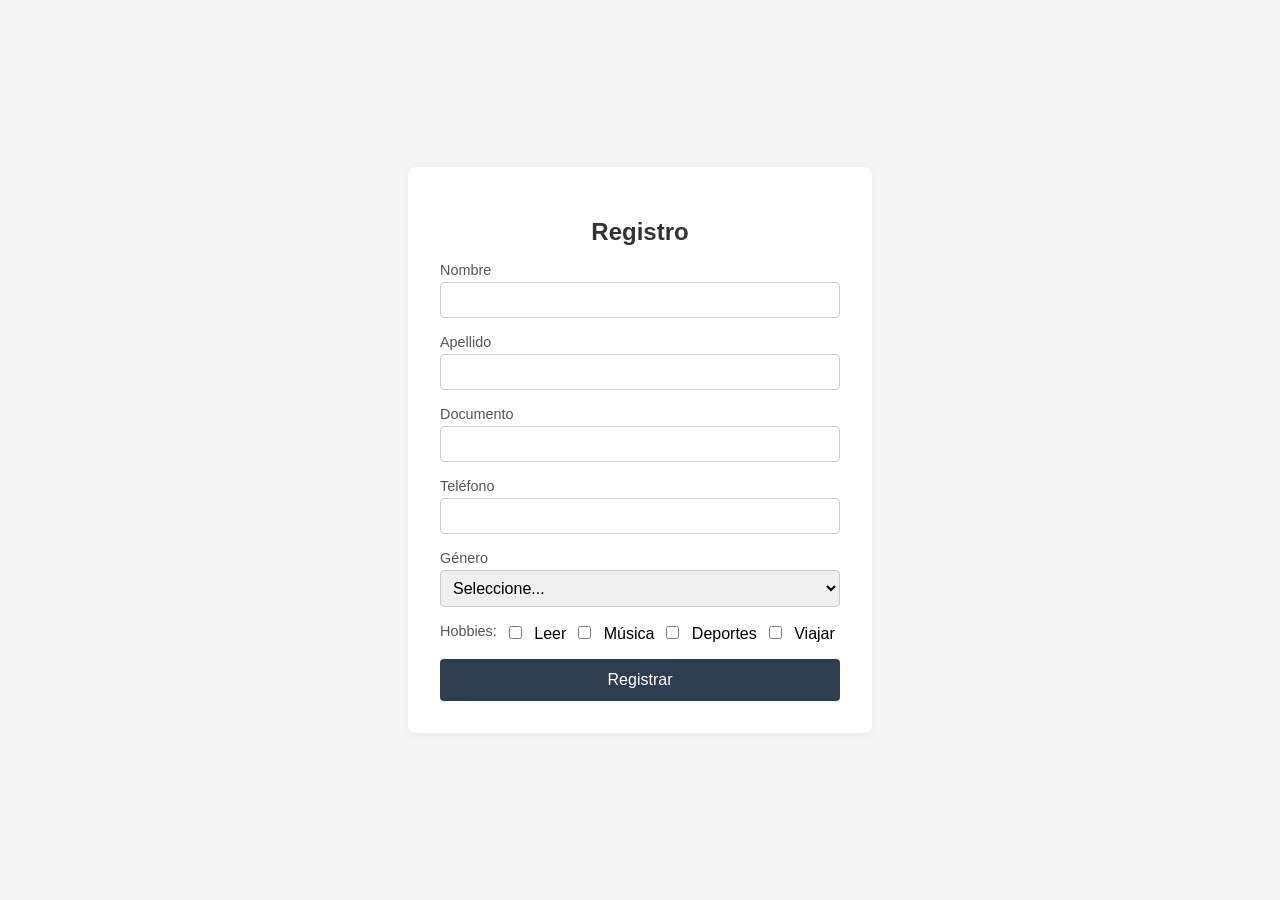
==== index.html @ 935ab461 "(develop): inicio de validación con expresiones regulares" ====
<!DOCTYPE html>
<html lang="es">

<head>
    <meta charset="UTF-8">
    <meta name="viewport" content="width=device-width, initial-scale=1.0">
    <link rel="stylesheet" href="/views/css/styles.css">
    <title>Formulario de Registro</title>
</head>

<body>
    <div class="capa-uno"></div>
    <div class="capa-dos"></div>
    <div class="capa-tres"></div>
    <form id="formulario" class="formulario">
        <h2 class="formulario__titulo">Registro</h2>
        <span id="error"></span>
        <div class="formulario__grupo">
            <label class="formulario__etiqueta" for="nombre">Nombre</label>
            <input class="formulario__entrada" type="text" id="nombre" name="nombre">
        </div>
        <div class="formulario__grupo">
            <label class="formulario__etiqueta" for="apellido">Apellido</label>
            <input class="formulario__entrada" type="text" id="apellido" name="apellido">
        </div>
        <div class="formulario__grupo">
            <label class="formulario__etiqueta" for="documento">Documento</label>
            <input class="formulario__entrada" type="text" id="documento" name="documento">
        </div>
        <div class="formulario__grupo">
            <label class="formulario__etiqueta" for="telefono">Teléfono</label>
            <input class="formulario__entrada" type="tel" id="telefono" name="telefono">
        </div>
        <div class="formulario__grupo">
            <label class="formulario__etiqueta" for="genero">Género</label>
            <select class="formulario__seleccion" id="genero" name="genero">
                <option value="">Seleccione...</option>
                <option value="masculino">Masculino</option>
                <option value="femenino">Femenino</option>
                <option value="otro">Otro</option>
            </select>
        </div>

        <div class="formulario__grupo formulario__grupo--hobbies">
            <label class="formulario__etiqueta">Hobbies:</label>
            <label><input class="formulario__checkbox" type="checkbox" name="hobbies" value="leer"> Leer</label>
            <label><input class="formulario__checkbox" type="checkbox" name="hobbies" value="musica"> Música</label>
            <label><input class="formulario__checkbox" type="checkbox" name="hobbies" value="deportes"> Deportes</label>
            <label><input class="formulario__checkbox" type="checkbox" name="hobbies" value="viajar"> Viajar</label>
        </div>

        <button id="btnRegistro" class="formulario__boton" type="button">Registrar</button>
    </form>
    <script type="module" src="/helpers/validarResgitro.js"></script>
</body>

</html>
---- views/css/styles.css ----
body {
     font-family: sans-serif;
     background-color: #f5f5f5;
     display: flex;
     justify-content: center;
     align-items: center;
     height: 100vh;
     margin: 0;
     position: relative;
     overflow: hidden;
 }

 body::before {
     content: '✦ ◈ ❋ ✧ ◆ ★ ◊ ❈ ◇ ✦ ◈ ❋ ✧ ◆ ★ ◊ ❈ ◇ ✦ ◈ ❋ ✧ ◆ ★ ◊ ❈ ◇';
     position: absolute;
     top: 20%;
     left: -100%;
     font-size: 2rem;
     color: rgba(0, 0, 0, 0.1);
     animation: moveRight 15s linear infinite;
     white-space: nowrap;
     z-index: 0;
 }

 body::after {
     content: '◦ ◯ ◈ ◐ ◑ ◒ ◓ ◔ ◕ ◖ ◗ ◦ ◯ ◈ ◐ ◑ ◒ ◓ ◔ ◕ ◖ ◗ ◦ ◯ ◈ ◐ ◑';
     position: absolute;
     top: 70%;
     left: -100%;
     font-size: 1.5rem;
     color: rgba(0, 0, 0, 0.08);
     animation: moveRight 20s linear infinite;
     white-space: nowrap;
     z-index: 0;
 }

 @keyframes moveRight {
     0% {
         left: -100%;
     }

     100% {
         left: 100%;
     }
 }

 body .capa-uno,
 body .capa-dos,
 body .capa-tres {
     position: absolute;
     white-space: nowrap;
     z-index: 0;
     pointer-events: none;
 }

 body .capa-uno {
     top: 35%;
     left: -100%;
     font-size: 1.8rem;
     color: rgba(0, 0, 0, 0.06);
     animation: moveRight 25s linear infinite;
 }

 body .capa-uno::before {
     content: '◊ ◈ ▲ ▼ ◀ ▶ ● ○ ■ □ ◆ ◇ ★ ☆ ✦ ✧ ❋ ❈ ◊ ◈ ▲ ▼ ◀ ▶ ● ○ ■ □';
 }

 body .capa-dos {
     top: 50%;
     left: -100%;
     font-size: 1.3rem;
     color: rgba(0, 0, 0, 0.05);
     animation: moveRight 30s linear infinite;
 }

 body .capa-dos::before {
     content: '※ ☯ ☸ ⚛ ⚡ ⭐ ✨ 🔹 🔸 ◎ ⬟ ⬢ ⬡ ⬠ ⬜ ⬛ ◐ ◑ ◒ ◓ ◔ ◕ ◖ ◗ ※ ☯ ☸';
 }

 body .capa-tres {
     top: 85%;
     left: -100%;
     font-size: 1.6rem;
     color: rgba(0, 0, 0, 0.07);
     animation: moveRight 18s linear infinite;
 }

 body .capa-tres::before {
     content: '◈ ◇ ◆ ◊ ★ ☆ ✦ ✧ ❋ ❈ ◉ ◎ ⬟ ⬢ ⬡ ◈ ◇ ◆ ◊ ★ ☆ ✦ ✧ ❋ ❈ ◉ ◎';
 }

 .formulario {
     background-color: #ffffff;
     padding: 2rem;
     border-radius: 8px;
     box-shadow: 0 2px 8px rgba(0, 0, 0, 0.05);
     width: 100%;
     max-width: 400px;
     position: relative;
     z-index: 1;
 }

 .formulario__titulo {
     font-size: 1.5rem;
     margin-bottom: 1rem;
     text-align: center;
     color: #333333;
 }

 .formulario__grupo {
     margin-bottom: 1rem;
     display: flex;
     flex-direction: column;
 }

 .formulario__etiqueta {
     margin-bottom: 0.25rem;
     font-size: 0.9rem;
     color: #555555;
 }

 .formulario__entrada,
 .formulario__seleccion,
 .formulario__checkbox {
     padding: 0.5rem;
     border: 1px solid #cccccc;
     border-radius: 4px;
     font-size: 1rem;
 }

 .formulario__checkbox {
     width: auto;
     margin-right: 0.5rem;
 }

 .formulario__grupo--hobbies {
     flex-direction: row;
     flex-wrap: wrap;
     gap: 0.5rem;
 }

 .formulario__boton {
     background-color: #2c3e50;
     color: #ffffff;
     border: none;
     padding: 0.75rem;
     width: 100%;
     border-radius: 4px;
     cursor: pointer;
     font-size: 1rem;
 }

 .formulario__boton:hover {
     background-color: #1a252f;
 }

 .incorrecto{
    width: 100%;
    height: 30px;
    background-color: red;
    color: white;
    display: flex;
    justify-content: center;
    align-items: center;
 }
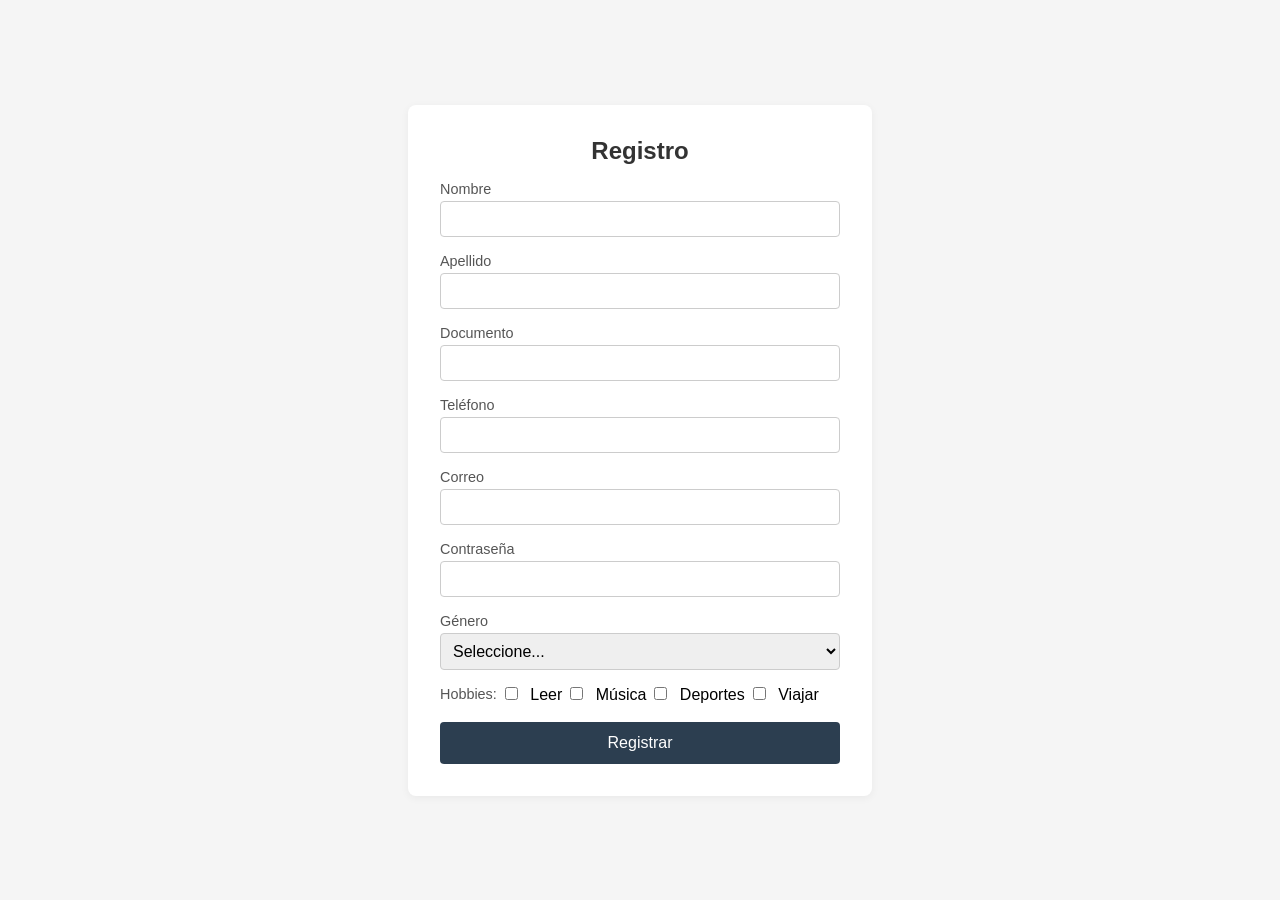
==== commit 0954e901: "Finalización de validación de formulario de registro con expresiones regulares" ====
--- a/index.html
+++ b/index.html
@@ -32,6 +32,14 @@
             <input class="formulario__entrada" type="tel" id="telefono" name="telefono">
         </div>
         <div class="formulario__grupo">
+            <label class="formulario__etiqueta" for="correo">Correo</label>
+            <input class="formulario__entrada" type="email" id="correo" name="correo">
+        </div>
+        <div class="formulario__grupo">
+            <label class="formulario__etiqueta" for="contrasena">Contraseña</label>
+            <input class="formulario__entrada" type="text" id="contrasena" name="contrasena">
+        </div>
+        <div class="formulario__grupo">
             <label class="formulario__etiqueta" for="genero">Género</label>
             <select class="formulario__seleccion" id="genero" name="genero">
                 <option value="">Seleccione...</option>
--- a/views/css/styles.css
+++ b/views/css/styles.css
@@ -1,4 +1,10 @@
- body {
+*{
+    margin : 0;
+    padding: 0;
+    box-sizing: borde-box;
+    outline: none;
+}
+body {
      font-family: sans-serif;
      background-color: #f5f5f5;
      display: flex;
@@ -164,3 +170,18 @@
     align-items: center;
  }
 
+ /*.correcto{
+    width: 100%;
+    height: 30px;
+    background-color: rgb(78, 127, 78);
+    color: rgb(9, 2, 2);
+    display: flex;
+    justify-content: center;
+    align-items: center;
+ }*/
+
+ .correcto{
+    background-color: transparent;
+ }
+
+
